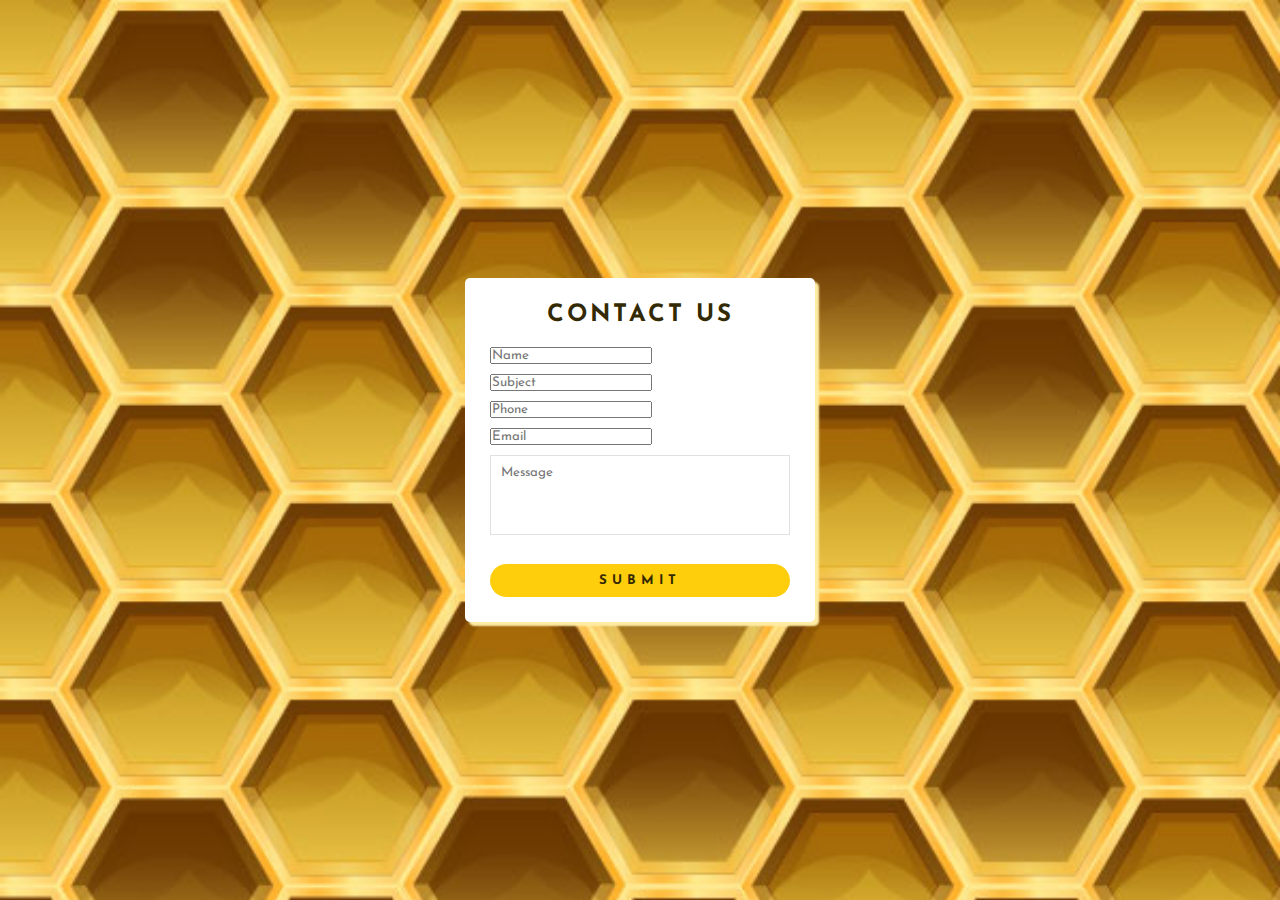
==== contactus.html @ 5b2d057c "Changes" ====
<!DOCTYPE html>

<html>
    <head>
        <meta charset="UTF-8" />
          <title>Contact Us</title>
          <link rel="stylesheet" href="style2.css">
          <script src="form.js"></script>
    </head>        

    <body>
        <div class="wrapper">
            <h2>Contact Us</h2>
            <div id="error_message"></div>

            <form id="myform" onsubmit="return validation()">
                <div class="input-field">
                    <input type="text" placeholder="Name" id="name">
                </div>
                <div class="input-field">
                    <input type="text" placeholder="Subject" id="subject">
                </div>
                <div class="input-field">
                    <input type="text" placeholder="Phone" id="phone">
                </div>
                <div class="input-field">
                    <input type="text" placeholder="Email" id="email">
                </div>
                <div class="input-field">
                    <textarea id="message" placeholder="Message"></textarea>
                </div>
                <div class="btn">
                    <input type="submit">
                </div>

        </div>
    </body>
</html>
---- style2.css ----
@import url('https://fonts.googleapis.com/css2?family=Josefin+Sans:wght@300&display=swap');

* {
    margin: 0;
    padding: 0;
    box-sizing: border-box;
    outline: none;
    font-family: 'Josefin Sans', sans-serif;
}

body {
    background: #fece0c;
    background-image: url(img/BeeHive.jpg);
    background-size: cover;
}

.wrapper {
    position: absolute;
    top: 50%;
    left: 50%;
    transform: translate(-50%, -50%);
    max-width: 350px;
    width: 100%;
    background: #fff;
    padding: 25px;
    border-radius: 5px;
    box-shadow: 4px 4px 2px rgba(2545, 236, 164, 1);
}

.wrapper h2 {
    text-align: center;
    margin-bottom: 20px;
    text-transform: uppercase;
    letter-spacing: 3px;
    color: #332902;
}

.wrapper .input-field {
    margin-bottom: 10px;
}

.wrapper.input-field input[type="text"],
.wrapper textarea {
    width: 100%;
    border: 1px solid #e0e0e0;
    padding: 10px;
}

.wrapper textarea {
    height: 80px;
    resize: none;
}

.wrapper .btn input[type="submit"]{
    border: 0;
    margin-top: 15px;
    padding: 10px;
    width: 100%;
    background: #fece0c;
    color: #332902;
    text-transform: uppercase;
    letter-spacing: 5px;
    font-weight: bold;
    border-radius: 25px;
}

.wrapper #error_message {
    margin-bottom: 20px;
    padding: 0px;
    background: #fe8b8e;
    text-align: center;
    font-size: 14px;
    transition: all 0.5s ease;


}
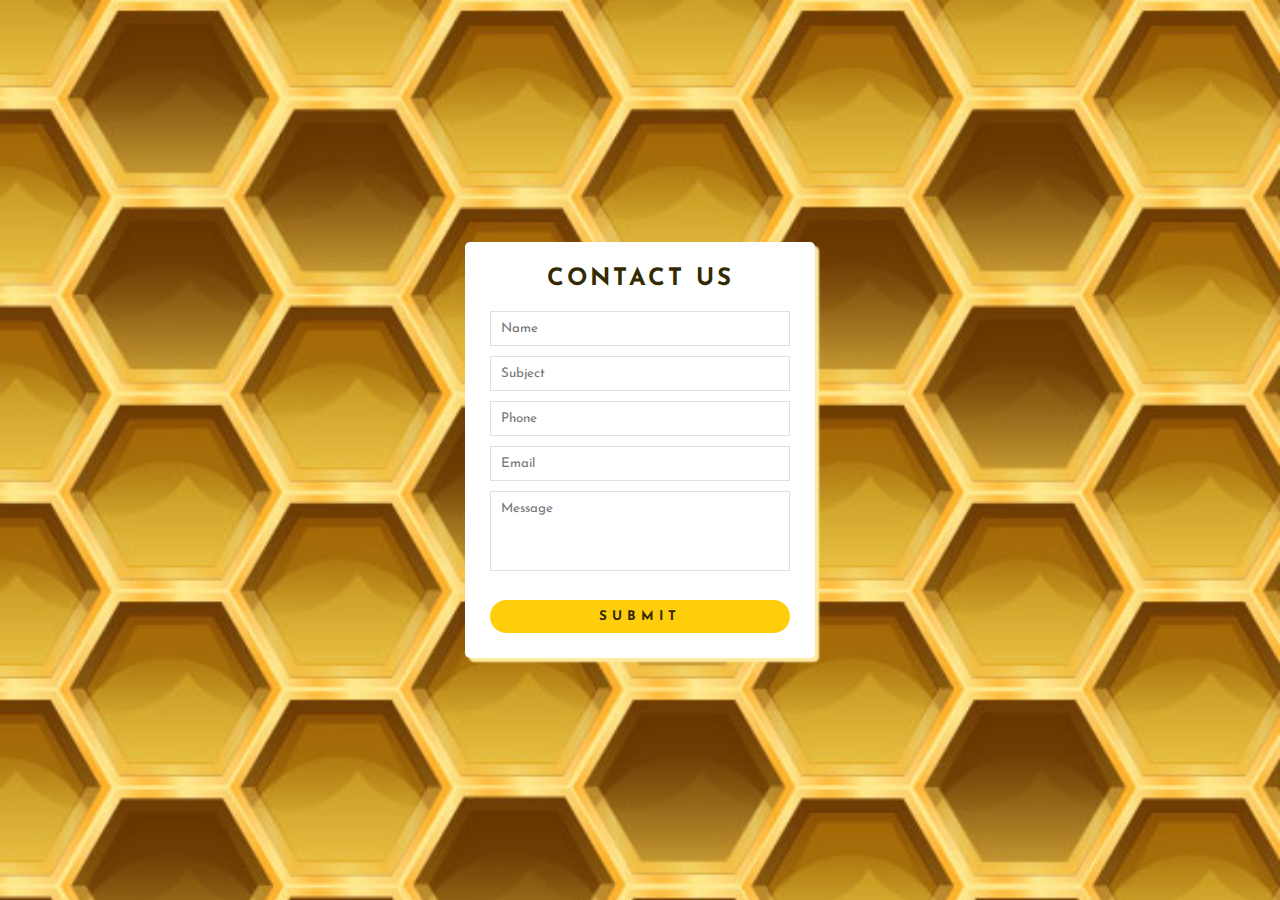
==== commit 60f884c8: "Finished Project" ====
--- a/contactus.html
+++ b/contactus.html
@@ -3,8 +3,9 @@
 <html>
     <head>
         <meta charset="UTF-8" />
+        <meta content="width=device-width, initial-scale=1" name="viewport" />
           <title>Contact Us</title>
-          <link rel="stylesheet" href="style2.css">
+          <link rel="stylesheet" href="contactstyles.css">
           <script src="form.js"></script>
     </head>        
 
--- a/contactstyles.css
+++ b/contactstyles.css
@@ -0,0 +1,86 @@
+@import url('https://fonts.googleapis.com/css2?family=Josefin+Sans:wght@300&display=swap');
+
+* {
+    margin: 0;
+    padding: 0;
+    box-sizing: border-box;
+    outline: none;
+    font-family: 'Josefin Sans', sans-serif;
+}
+
+body {
+    background: #fece0c;
+    background-image: url(img/BeeHive.jpg);
+    background-size: cover;
+}
+
+.wrapper {
+    position: absolute;
+    top: 50%;
+    left: 50%;
+    transform: translate(-50%, -50%);
+    max-width: 350px;
+    width: 100%;
+    background: #fff;
+    padding: 25px;
+    border-radius: 5px;
+    box-shadow: 4px 4px 2px rgba(2545, 236, 164, 1);
+}
+
+.wrapper h2 {
+    text-align: center;
+    margin-bottom: 20px;
+    text-transform: uppercase;
+    letter-spacing: 3px;
+    color: #332902;
+}
+
+.wrapper .input-field {
+    margin-bottom: 10px;
+}
+
+.wrapper .input-field input[type="text"],
+.wrapper textarea {
+    width: 100%;
+    border: 1px solid #e0e0e0;
+    padding: 10px;
+}
+
+.wrapper textarea {
+    height: 80px;
+    resize: none;
+}
+
+.wrapper .btn input[type="submit"]{
+    border: 0;
+    margin-top: 15px;
+    padding: 10px;
+    width: 100%;
+    background: #fece0c;
+    color: #332902;
+    text-transform: uppercase;
+    letter-spacing: 5px;
+    font-weight: bold;
+    border-radius: 25px;
+}
+
+.wrapper #error_message {
+    margin-bottom: 20px;
+    padding: 0px;
+    background: #fe8b8e;
+    text-align: center;
+    font-size: 14px;
+    transition: all 0.5s ease;
+
+
+}
+
+/* --- Media Queries --- */
+
+@media (min-width: 500px) {
+    body {
+        background-image: url(img/BeeHive.jpg);
+        background-size: cover;
+        
+    }
+}